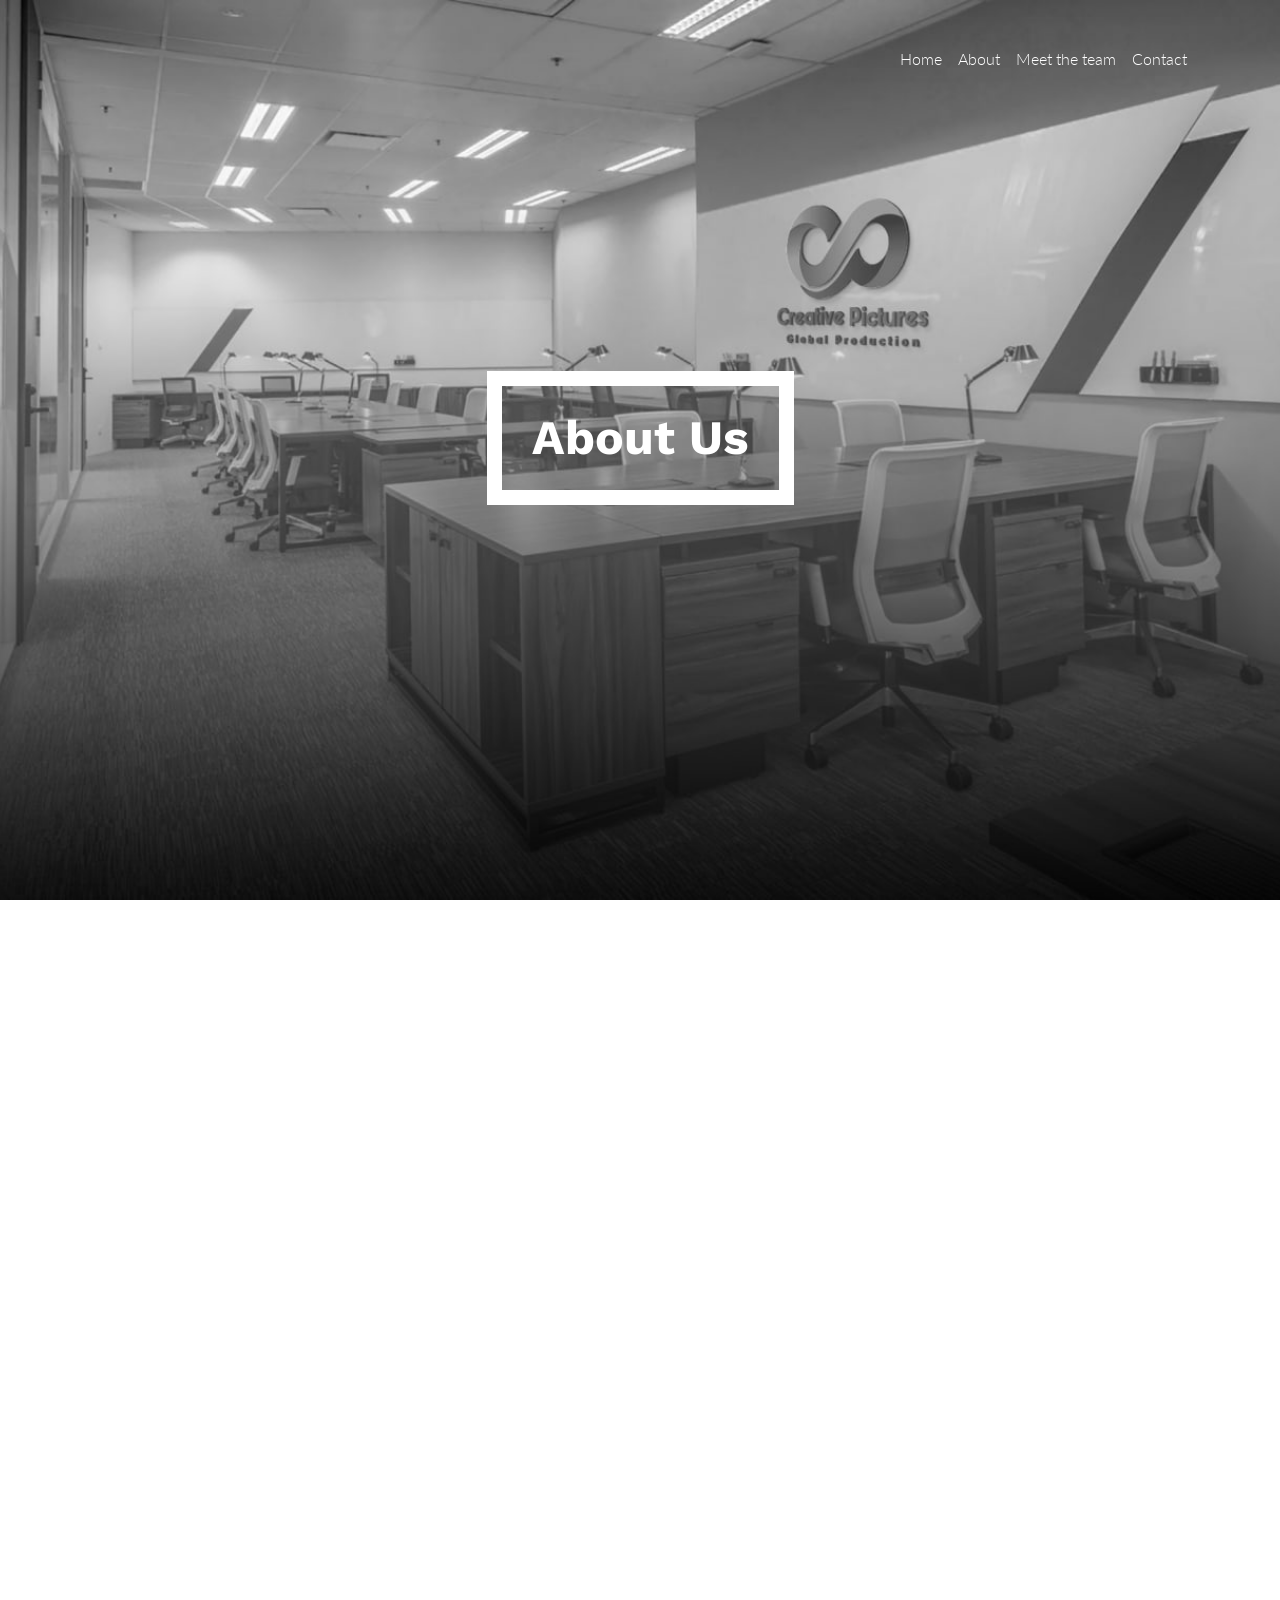
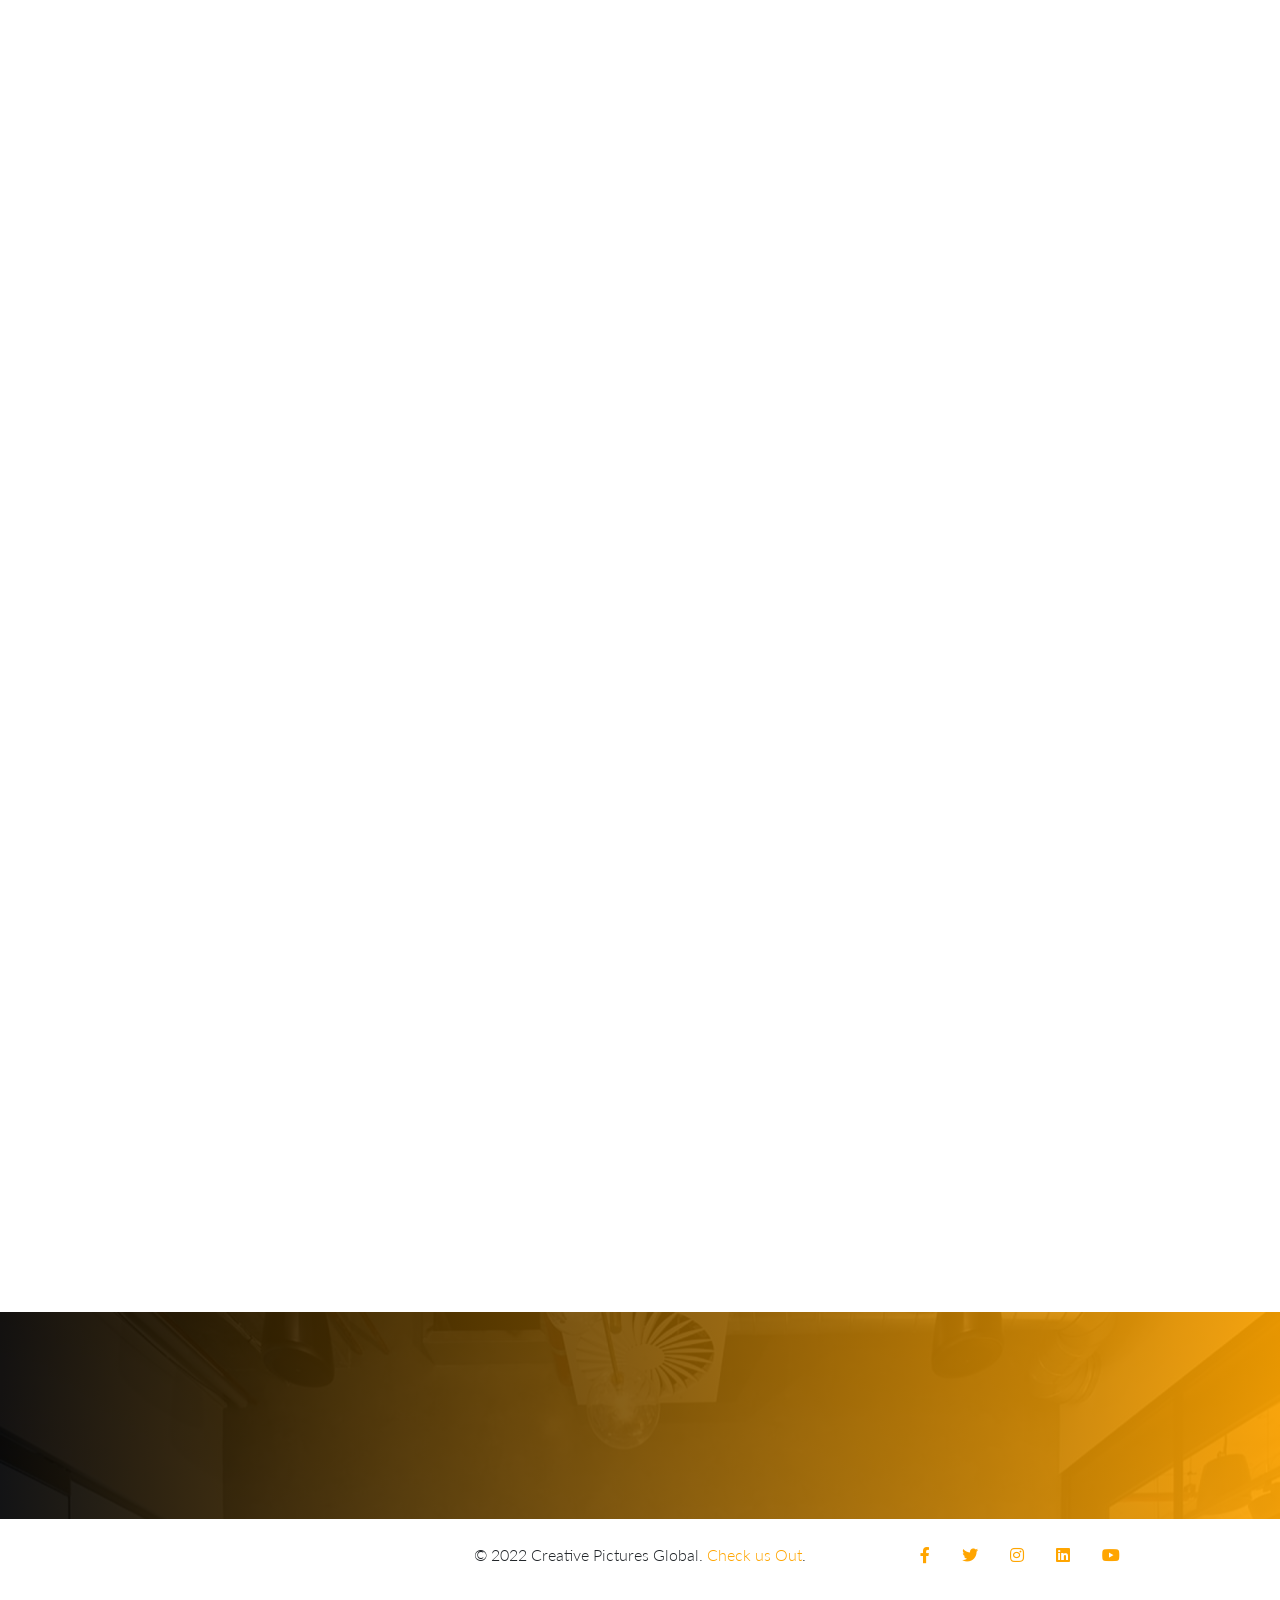
==== Creative pictures Global/about.html @ eb024450 "full website" ====
<!DOCTYPE html>
<html lang="en">

<head>
    <!--
     - Roxy: Bootstrap template by GettTemplates.com
     - https://gettemplates.co/roxy
    -->
    <meta charset="utf-8">
    <meta http-equiv="X-UA-Compatible" content="IE=edge">
    <title>Creative Pictures Global</title>
    <link rel="icon" type="image/x-icon" href="/img/favi.png">
    <meta name="description" content="Roxy">
    <meta name="viewport" content="width=device-width, initial-scale=1, shrink-to-fit=no">

    <!-- External CSS -->
    <link rel="stylesheet" href="vendor/bootstrap/bootstrap.min.css">
    <link rel="stylesheet" href="vendor/select2/select2.min.css">
    <link rel="stylesheet" href="vendor/owlcarousel/owl.carousel.min.css">
    <link rel="stylesheet" href="vendor/lightcase/lightcase.css">
     <link rel="stylesheet" href="https://unpkg.com/aos@next/dist/aos.css" />

    <!-- Fonts -->
    <link href="https://fonts.googleapis.com/css?family=Lato:300,400|Work+Sans:300,400,700" rel="stylesheet">

    <!-- CSS -->
    <link rel="stylesheet" href="css/style.min.css">
    <link rel="stylesheet" href="https://cdn.linearicons.com/free/1.0.0/icon-font.min.css">
    <link rel="stylesheet" href="https://use.fontawesome.com/releases/v5.8.1/css/all.css" integrity="sha384-50oBUHEmvpQ+1lW4y57PTFmhCaXp0ML5d60M1M7uH2+nqUivzIebhndOJK28anvf" crossorigin="anonymous">

    <!-- Modernizr JS for IE8 support of HTML5 elements and media queries -->
    <script src="https://cdnjs.cloudflare.com/ajax/libs/modernizr/2.8.3/modernizr.js"></script>

</head>
<body data-spy="scroll" data-target="#navbar" class="static-layout">

	
<nav id="header-navbar" class="navbar navbar-expand-lg py-4">
    <div class="container">
        <a class="navbar-brand d-flex align-items-center text-white" href="/">
            <img src="/img/logo 2.png" alt="">
        </a>
        <button class="navbar-toggler" type="button" data-toggle="collapse" data-target="#navbar-nav-header" aria-controls="navbar-nav-header" aria-expanded="false" aria-label="Toggle navigation">
            <span class="lnr lnr-menu"></span>
        </button>
        <div class="collapse navbar-collapse" id="navbar-nav-header">
            <ul class="navbar-nav ml-auto">
                <li class="nav-item">
                    <a class="nav-link" href="/">Home</a>
                </li>
                <li class="nav-item">
                    <a class="nav-link" href="about.html">About</a>
                </li>
                <li class="nav-item">
                    <a class="nav-link" href="blog.html">Meet the team</a>
                </li>
                <li class="nav-item">
                    <a class="nav-link" href="contact.html">Contact</a>
                </li>
               
            </ul>
        </div>
    </div>
</nav>


	
</div>	<div class="jumbotron jumbotron-single d-flex align-items-center" style="background-image: url(img/realbg3.jpg)">
  <div class="container text-center">
    <h1 class="display-2 mb-4">About Us</h1>
  </div>
</div>	<section id="who-we-are" class="bg-white">
    <div class="container">
        <div class="section-content">
            <div class="title-wrap" data-aos="fade-up">
                <h2 class="section-title">Best Of<b> Our Works</b></h2>
                <p class="section-sub-title">We create fresh concepts, creative idea and great execution. Completed over 100 projects with Asia, UAE and USA companies. <br> We understand every clinet needs different concepts for the  business dynamic and is flexible for the best results and on-time delivery.  </p>
            </div>
            
            <div class="row text-center">
                <div class="col-md-6 col-sm-4" data-aos="fade-up">
                    <video height="500" width="500" muted loop controls> <source src="/img/clawvideo.mp4"> </video>
                   
                    <h5 class="mb-4">WHite Claw Belgium Commercial AD</h5>
                    
                </div>
                <!-- /.col-md-4 col-sm-6  -->
                <div class="col-md-6 col-sm-4" data-aos="fade-up" data-aos-delay="400">
                    <video height="500" width="500" muted loop controls> <source src="/img/newcgi.mp4"> </video>
                    <h5 class="mb-4">Ethiopian Airlines Concept CGI</h5>
                   
                </div>
                <!-- /.col-md-4 col-sm-6  -->
                <div class="col-md-6 col-sm-4" data-aos="fade-up" data-aos-delay="400">
                    <video height="500" width="500"  muted loop controls> <source src="/img/newwatch.mp4"> </video>
                    <h5 class="mb-4">Sekio Watch Commercial AD</h5>
                   
                </div>
                <!-- /.col-md-4 col-sm-6  -->
                <div class="col-md-6 col-sm-4" data-aos="fade-up" data-aos-delay="400">
                    <video height="500" width="500" muted loop controls> <source src="/img/newmoto.mp4"> </video>
                    <h5 class="mb-4">Suzuki GXR-1000R Commercial AD</h5>
                    
                </div>
                <div class="col-md-6 col-sm-4" data-aos="fade-up" data-aos-delay="400">
                    <video height="500" width="500" muted loop controls> <source src="/img/plane.mp4"> </video>
                   
                    <h5 class="mb-4">Ethiopian Airlines Commercial AD</h5>
                </div>
                <div class="col-md-6 col-sm-4" data-aos="fade-up" data-aos-delay="400">
                    <video height="500" width="500" muted loop controls> <source src="/img/newcar.mp4"> </video>
                   
                    <h5 class="mb-4">Mercedes Benz CLS commercial AD</h5>
                </div>
            </div>
            <!-- /.row -->
        </div>
    </div>
</section>	<section id="skills" class="bg-white">
    <div class="container">
        <div class="section-content pt-0">
            
            <div class="row">
                
            </div>
        </div>
    </div>
</section>	<!-- Features Section-->
<section id="cta" class="bg-fixed overlay" style="background-image: url(img/realbg1.jpg);">
    <div class="container">
        <div class="section-content" data-aos="fade-up">
            <div class="row">
                <div class="col-md-12 text-center">
                    <h2 class="mb-2">"BRINGING YOU CREATIVITY YOU CAN NOT BUY"</h2>
                </div>
            </div>
        </div>
    </div>
</section>
<!-- End of Features Section--></div>
<footer class="mastfoot my-3">
    <div class="inner container">
         <div class="row">
         	<div class="col-lg-4 col-md-12 d-flex align-items-center">
         		
         	</div>
             <div class="col-lg-4 col-md-12 d-flex align-items-center foota">
                <p class="mx-auto text-center mb-0">&copy; 2022 Creative Pictures Global. <a href="/" target="_blank">Check us Out</a>.</p>
            </div>
           
            <div class="col-lg-4 col-md-12">
            	<nav class="nav nav-mastfoot justify-content-center">
	                <a class="nav-link" href="#">
	                	<i class="fab fa-facebook-f"></i>
	                </a>
	                <a class="nav-link" href="#">
	                	<i class="fab fa-twitter"></i>
	                </a>
	                <a class="nav-link" href="#">
	                	<i class="fab fa-instagram"></i>
	                </a>
	                <a class="nav-link" href="#">
	                	<i class="fab fa-linkedin"></i>
	                </a>
	                <a class="nav-link" href="#">
	                	<i class="fab fa-youtube"></i>
	                </a>
	            </nav>
            </div>
            
        </div>
    </div>
</footer>	<!-- External JS -->
	<script type="text/javascript" src="http://ajax.googleapis.com/ajax/libs/jquery/1/jquery.js"></script>
	<script src="vendor/bootstrap/popper.min.js"></script>
	<script src="vendor/bootstrap/bootstrap.min.js"></script>
	<script src="vendor/select2/select2.min.js "></script>
	<script src="vendor/owlcarousel/owl.carousel.min.js"></script>
	<script src="vendor/stellar/jquery.stellar.js" type="text/javascript" charset="utf-8"></script>
	<script src="vendor/isotope/isotope.min.js"></script>
	<script src="vendor/lightcase/lightcase.js"></script>
	<script src="vendor/waypoints/waypoint.min.js"></script>
	 <script src="https://unpkg.com/aos@next/dist/aos.js"></script>
	 
	<!-- Main JS -->
	<script src="js/app.min.js "></script>
	<script src="//localhost:35729/livereload.js"></script>
</body>
</html>
---- Creative pictures Global/vendor/lightcase/lightcase.css ----
/**
 * Lightcase - jQuery Plugin
 * The smart and flexible Lightbox Plugin.
 *
 * @author		Cornel Boppart <cornel@bopp-art.com>
 * @copyright	Author
 *
 * @version		2.5.0 (11/03/2018)
 */
/**
 * Lightcase settings
 *
 * Note: Override default settings for your project without touching this source code by simply
 * defining those variables within a SASS map called '$lightcase-custom'.
 *
 * // Example usage
 * $lightcase-custom: (
 *   'breakpoint': 768px
 * );
 */
@font-face {
  font-family: 'lightcase';
  src: url("../fonts/lightcase.eot?55356177");
  src: url("../fonts/lightcase.eot?55356177#iefix") format("embedded-opentype"), url("../fonts/lightcase.woff?55356177") format("woff"), url("../fonts/lightcase.ttf?55356177") format("truetype"), url("../fonts/lightcase.svg?55356177#lightcase") format("svg");
  font-weight: normal;
  font-style: normal;
}
/* line 12, ../scss/components/fonts/_font-lightcase.scss */
[class*='lightcase-icon-']:before {
  font-family: 'lightcase', sans-serif;
  font-style: normal;
  font-weight: normal;
  speak: none;
  display: inline-block;
  text-decoration: inherit;
  width: 1em;
  text-align: center;
  /* For safety - reset parent styles, that can break glyph codes*/
  font-variant: normal;
  text-transform: none;
  /* fix buttons height, for twitter bootstrap */
  line-height: 1em;
  /* Uncomment for 3D effect */
  /* text-shadow: 1px 1px 1px rgba(127, 127, 127, 0.3); */
}

/* Codes */
/* line 35, ../scss/components/fonts/_font-lightcase.scss */
.lightcase-icon-play:before {
  content: '\e800';
}

/* line 36, ../scss/components/fonts/_font-lightcase.scss */
.lightcase-icon-pause:before {
  content: '\e801';
}

/* line 37, ../scss/components/fonts/_font-lightcase.scss */
.lightcase-icon-close:before {
  content: '\e802';
}

/* line 38, ../scss/components/fonts/_font-lightcase.scss */
.lightcase-icon-prev:before {
  content: '\e803';
}

/* line 39, ../scss/components/fonts/_font-lightcase.scss */
.lightcase-icon-next:before {
  content: '\e804';
}

/* line 40, ../scss/components/fonts/_font-lightcase.scss */
.lightcase-icon-spin:before {
  content: '\e805';
}

/**
 * Mixin providing icon defaults to be used on top of font-lightcase.
 *
 * Example usage:
 * @include icon(#e9e9e9)
 */
/**
 * Mixin providing icon defaults including a hover status to be used
 * on top of font-lightcase.
 *
 * Example usage:
 * @include icon-hover(#e9e9e9, #fff)
 */
/**
 * Provides natural content overflow behavior and scrolling support
 * even so for touch devices.
 *
 * Example usage:
 * @include overflow()
 */
/**
 * Neutralizes/resets dimensions including width, height, position as well as margins,
 * paddings and styles. Used to enforce a neutral and unstyled look and behavoir!
 *
 * Example usage:
 * @include clear(true)
 *
 * @param boolean $important
 */
@-webkit-keyframes lightcase-spin {
  0% {
    -webkit-transform: rotate(0deg);
    -moz-transform: rotate(0deg);
    -o-transform: rotate(0deg);
    transform: rotate(0deg);
  }
  100% {
    -webkit-transform: rotate(359deg);
    -moz-transform: rotate(359deg);
    -o-transform: rotate(359deg);
    transform: rotate(359deg);
  }
}
@-moz-keyframes lightcase-spin {
  0% {
    -webkit-transform: rotate(0deg);
    -moz-transform: rotate(0deg);
    -o-transform: rotate(0deg);
    transform: rotate(0deg);
  }
  100% {
    -webkit-transform: rotate(359deg);
    -moz-transform: rotate(359deg);
    -o-transform: rotate(359deg);
    transform: rotate(359deg);
  }
}
@-o-keyframes lightcase-spin {
  0% {
    -webkit-transform: rotate(0deg);
    -moz-transform: rotate(0deg);
    -o-transform: rotate(0deg);
    transform: rotate(0deg);
  }
  100% {
    -webkit-transform: rotate(359deg);
    -moz-transform: rotate(359deg);
    -o-transform: rotate(359deg);
    transform: rotate(359deg);
  }
}
@-ms-keyframes lightcase-spin {
  0% {
    -webkit-transform: rotate(0deg);
    -moz-transform: rotate(0deg);
    -o-transform: rotate(0deg);
    transform: rotate(0deg);
  }
  100% {
    -webkit-transform: rotate(359deg);
    -moz-transform: rotate(359deg);
    -o-transform: rotate(359deg);
    transform: rotate(359deg);
  }
}
@keyframes lightcase-spin {
  0% {
    -webkit-transform: rotate(0deg);
    -moz-transform: rotate(0deg);
    -o-transform: rotate(0deg);
    transform: rotate(0deg);
  }
  100% {
    -webkit-transform: rotate(359deg);
    -moz-transform: rotate(359deg);
    -o-transform: rotate(359deg);
    transform: rotate(359deg);
  }
}
/* line 1, ../scss/components/modules/_case.scss */
#lightcase-case {
  display: none;
  position: fixed;
  z-index: 2002;
  top: 50%;
  left: 50%;
  font-family: arial, sans-serif;
  font-size: 13px;
  line-height: 1.5;
  text-align: left;
  text-shadow: 0 0 10px rgba(0, 0, 0, 0.5);
}
@media screen and (max-width: 640px) {
  /* line 16, ../scss/components/modules/_case.scss */
  html[data-lc-type=inline] #lightcase-case, html[data-lc-type=ajax] #lightcase-case {
    position: fixed !important;
    top: 0 !important;
    left: 0 !important;
    right: 0 !important;
    bottom: 0 !important;
    margin: 0 !important;
    padding: 55px 0 70px 0;
    width: 100% !important;
    height: 100% !important;
    overflow: auto !important;
  }
}

@media screen and (min-width: 641px) {
  /* line 4, ../scss/components/modules/_content.scss */
  html:not([data-lc-type=error]) #lightcase-content {
    position: relative;
    z-index: 1;
    text-shadow: none;
    background-color: #fff;
    -webkit-box-shadow: 0 0 30px rgba(0, 0, 0, 0.5);
    -moz-box-shadow: 0 0 30px rgba(0, 0, 0, 0.5);
    -o-box-shadow: 0 0 30px rgba(0, 0, 0, 0.5);
    box-shadow: 0 0 30px rgba(0, 0, 0, 0.5);
    -webkit-backface-visibility: hidden;
  }
}
@media screen and (min-width: 641px) {
  /* line 23, ../scss/components/modules/_content.scss */
  html[data-lc-type=image] #lightcase-content, html[data-lc-type=video] #lightcase-content {
    background-color: #333;
  }
}
/* line 31, ../scss/components/modules/_content.scss */
html[data-lc-type=inline] #lightcase-content, html[data-lc-type=ajax] #lightcase-content, html[data-lc-type=error] #lightcase-content {
  -webkit-box-shadow: none;
  -moz-box-shadow: none;
  -o-box-shadow: none;
  box-shadow: none;
}
@media screen and (max-width: 640px) {
  /* line 31, ../scss/components/modules/_content.scss */
  html[data-lc-type=inline] #lightcase-content, html[data-lc-type=ajax] #lightcase-content, html[data-lc-type=error] #lightcase-content {
    position: relative !important;
    top: auto !important;
    left: auto !important;
    width: auto !important;
    height: auto !important;
    margin: 0 !important;
    padding: 0 !important;
    border: none !important;
    background: none !important;
  }
}
/* line 43, ../scss/components/modules/_content.scss */
html[data-lc-type=inline] #lightcase-content .lightcase-contentInner, html[data-lc-type=ajax] #lightcase-content .lightcase-contentInner, html[data-lc-type=error] #lightcase-content .lightcase-contentInner {
  -webkit-box-sizing: border-box;
  -moz-box-sizing: border-box;
  -o-box-sizing: border-box;
  box-sizing: border-box;
}
@media screen and (max-width: 640px) {
  /* line 43, ../scss/components/modules/_content.scss */
  html[data-lc-type=inline] #lightcase-content .lightcase-contentInner, html[data-lc-type=ajax] #lightcase-content .lightcase-contentInner, html[data-lc-type=error] #lightcase-content .lightcase-contentInner {
    padding: 15px;
  }
  /* line 52, ../scss/components/modules/_content.scss */
  html[data-lc-type=inline] #lightcase-content .lightcase-contentInner, html[data-lc-type=inline] #lightcase-content .lightcase-contentInner > *, html[data-lc-type=ajax] #lightcase-content .lightcase-contentInner, html[data-lc-type=ajax] #lightcase-content .lightcase-contentInner > *, html[data-lc-type=error] #lightcase-content .lightcase-contentInner, html[data-lc-type=error] #lightcase-content .lightcase-contentInner > * {
    width: 100% !important;
    max-width: none !important;
  }
  /* line 59, ../scss/components/modules/_content.scss */
  html[data-lc-type=inline] #lightcase-content .lightcase-contentInner > *:not(iframe), html[data-lc-type=ajax] #lightcase-content .lightcase-contentInner > *:not(iframe), html[data-lc-type=error] #lightcase-content .lightcase-contentInner > *:not(iframe) {
    height: auto !important;
    max-height: none !important;
  }
}
@media screen and (max-width: 640px) {
  /* line 70, ../scss/components/modules/_content.scss */
  html.lightcase-isMobileDevice[data-lc-type=iframe] #lightcase-content .lightcase-contentInner iframe {
    overflow: auto;
    -webkit-overflow-scrolling: touch;
  }
}
@media screen and (max-width: 640px) and (min-width: 641px) {
  /* line 74, ../scss/components/modules/_content.scss */
  html[data-lc-type=image] #lightcase-content .lightcase-contentInner, html[data-lc-type=video] #lightcase-content .lightcase-contentInner {
    line-height: 0.75;
  }
}

/* line 82, ../scss/components/modules/_content.scss */
html[data-lc-type=image] #lightcase-content .lightcase-contentInner {
  position: relative;
  overflow: hidden !important;
}
@media screen and (max-width: 640px) {
  /* line 91, ../scss/components/modules/_content.scss */
  html[data-lc-type=inline] #lightcase-content .lightcase-contentInner .lightcase-inlineWrap, html[data-lc-type=ajax] #lightcase-content .lightcase-contentInner .lightcase-inlineWrap, html[data-lc-type=error] #lightcase-content .lightcase-contentInner .lightcase-inlineWrap {
    position: relative !important;
    top: auto !important;
    left: auto !important;
    width: auto !important;
    height: auto !important;
    margin: 0 !important;
    padding: 0 !important;
    border: none !important;
    background: none !important;
  }
}
@media screen and (min-width: 641px) {
  /* line 100, ../scss/components/modules/_content.scss */
  html:not([data-lc-type=error]) #lightcase-content .lightcase-contentInner .lightcase-inlineWrap {
    padding: 30px;
    overflow: auto;
    -webkit-box-sizing: border-box;
    -moz-box-sizing: border-box;
    -o-box-sizing: border-box;
    box-sizing: border-box;
  }
}
@media screen and (max-width: 640px) {
  /* line 117, ../scss/components/modules/_content.scss */
  #lightcase-content h1, #lightcase-content h2, #lightcase-content h3, #lightcase-content h4, #lightcase-content h5, #lightcase-content h6, #lightcase-content p {
    color: #aaa;
  }
}
@media screen and (min-width: 641px) {
  /* line 117, ../scss/components/modules/_content.scss */
  #lightcase-content h1, #lightcase-content h2, #lightcase-content h3, #lightcase-content h4, #lightcase-content h5, #lightcase-content h6, #lightcase-content p {
    color: #333;
  }
}

/* line 3, ../scss/components/modules/_error.scss */
#lightcase-case p.lightcase-error {
  margin: 0;
  font-size: 17px;
  text-align: center;
  white-space: nowrap;
  overflow: hidden;
  text-overflow: ellipsis;
  color: #aaa;
}
@media screen and (max-width: 640px) {
  /* line 3, ../scss/components/modules/_error.scss */
  #lightcase-case p.lightcase-error {
    padding: 30px 0;
  }
}
@media screen and (min-width: 641px) {
  /* line 3, ../scss/components/modules/_error.scss */
  #lightcase-case p.lightcase-error {
    padding: 0;
  }
}

/* line 4, ../scss/components/modules/_global.scss */
.lightcase-open body {
  overflow: hidden;
}
/* line 8, ../scss/components/modules/_global.scss */
.lightcase-isMobileDevice .lightcase-open body {
  max-width: 100%;
  max-height: 100%;
}

/* line 1, ../scss/components/modules/_info.scss */
#lightcase-info {
  position: absolute;
  padding-top: 15px;
}
/* line 9, ../scss/components/modules/_info.scss */
#lightcase-info #lightcase-title,
#lightcase-info #lightcase-caption {
  margin: 0;
  padding: 0;
  line-height: 1.5;
  font-weight: normal;
  text-overflow: ellipsis;
}
/* line 19, ../scss/components/modules/_info.scss */
#lightcase-info #lightcase-title {
  font-size: 17px;
  color: #aaa;
}
@media screen and (max-width: 640px) {
  /* line 19, ../scss/components/modules/_info.scss */
  #lightcase-info #lightcase-title {
    position: fixed;
    top: 10px;
    left: 0;
    max-width: 87.5%;
    padding: 5px 15px;
    background: #333;
  }
}
/* line 33, ../scss/components/modules/_info.scss */
#lightcase-info #lightcase-caption {
  clear: both;
  font-size: 13px;
  color: #aaa;
}
/* line 39, ../scss/components/modules/_info.scss */
#lightcase-info #lightcase-sequenceInfo {
  font-size: 11px;
  color: #aaa;
}
@media screen and (max-width: 640px) {
  /* line 45, ../scss/components/modules/_info.scss */
  .lightcase-fullScreenMode #lightcase-info {
    padding-left: 15px;
    padding-right: 15px;
  }
  /* line 51, ../scss/components/modules/_info.scss */
  html:not([data-lc-type=image]):not([data-lc-type=video]):not([data-lc-type=flash]):not([data-lc-type=error]) #lightcase-info {
    position: static;
  }
}

/* line 1, ../scss/components/modules/_loading.scss */
#lightcase-loading {
  position: fixed;
  z-index: 9999;
  width: 1.123em;
  height: auto;
  font-size: 38px;
  line-height: 1;
  text-align: center;
  text-shadow: none;
  position: fixed;
  z-index: 2001;
  top: 50%;
  left: 50%;
  margin-top: -0.5em;
  margin-left: -0.5em;
  opacity: 1;
  font-size: 32px;
  text-shadow: 0 0 15px #fff;
  -moz-transform-origin: 50% 53%;
  -webkit-animation: lightcase-spin 0.5s infinite linear;
  -moz-animation: lightcase-spin 0.5s infinite linear;
  -o-animation: lightcase-spin 0.5s infinite linear;
  animation: lightcase-spin 0.5s infinite linear;
}
/* line 20, ../scss/components/mixins/_presets.scss */
#lightcase-loading, #lightcase-loading:focus {
  text-decoration: none;
  color: #fff;
  -webkit-tap-highlight-color: transparent;
  -webkit-transition: color, opacity, ease-in-out 0.25s;
  -moz-transition: color, opacity, ease-in-out 0.25s;
  -o-transition: color, opacity, ease-in-out 0.25s;
  transition: color, opacity, ease-in-out 0.25s;
}
/* line 32, ../scss/components/mixins/_presets.scss */
#lightcase-loading > span {
  display: inline-block;
  text-indent: -9999px;
}

/* line 2, ../scss/components/modules/_navigation.scss */
a[class*='lightcase-icon-'] {
  position: fixed;
  z-index: 9999;
  width: 1.123em;
  height: auto;
  font-size: 38px;
  line-height: 1;
  text-align: center;
  text-shadow: none;
  outline: none;
  cursor: pointer;
}
/* line 20, ../scss/components/mixins/_presets.scss */
a[class*='lightcase-icon-'], a[class*='lightcase-icon-']:focus {
  text-decoration: none;
  color: rgba(255, 255, 255, 0.6);
  -webkit-tap-highlight-color: transparent;
  -webkit-transition: color, opacity, ease-in-out 0.25s;
  -moz-transition: color, opacity, ease-in-out 0.25s;
  -o-transition: color, opacity, ease-in-out 0.25s;
  transition: color, opacity, ease-in-out 0.25s;
}
/* line 32, ../scss/components/mixins/_presets.scss */
a[class*='lightcase-icon-'] > span {
  display: inline-block;
  text-indent: -9999px;
}
/* line 49, ../scss/components/mixins/_presets.scss */
a[class*='lightcase-icon-']:hover {
  color: white;
  text-shadow: 0 0 15px white;
}
/* line 10, ../scss/components/modules/_navigation.scss */
.lightcase-isMobileDevice a[class*='lightcase-icon-']:hover {
  color: #aaa;
  text-shadow: none;
}
/* line 17, ../scss/components/modules/_navigation.scss */
a[class*='lightcase-icon-'].lightcase-icon-close {
  position: fixed;
  top: 15px;
  right: 15px;
  bottom: auto;
  margin: 0;
  opacity: 0;
  outline: none;
}
/* line 28, ../scss/components/modules/_navigation.scss */
a[class*='lightcase-icon-'].lightcase-icon-prev {
  left: 15px;
}
/* line 33, ../scss/components/modules/_navigation.scss */
a[class*='lightcase-icon-'].lightcase-icon-next {
  right: 15px;
}
/* line 38, ../scss/components/modules/_navigation.scss */
a[class*='lightcase-icon-'].lightcase-icon-pause, a[class*='lightcase-icon-'].lightcase-icon-play {
  left: 50%;
  margin-left: -0.5em;
}
@media screen and (min-width: 641px) {
  /* line 38, ../scss/components/modules/_navigation.scss */
  a[class*='lightcase-icon-'].lightcase-icon-pause, a[class*='lightcase-icon-'].lightcase-icon-play {
    opacity: 0;
  }
}
@media screen and (max-width: 640px) {
  /* line 2, ../scss/components/modules/_navigation.scss */
  a[class*='lightcase-icon-'] {
    bottom: 15px;
    font-size: 24px;
  }
}
@media screen and (min-width: 641px) {
  /* line 2, ../scss/components/modules/_navigation.scss */
  a[class*='lightcase-icon-'] {
    bottom: 50%;
    margin-bottom: -0.5em;
  }
  /* line 57, ../scss/components/modules/_navigation.scss */
  a[class*='lightcase-icon-']:hover, #lightcase-case:hover ~ a[class*='lightcase-icon-'] {
    opacity: 1;
  }
}

/* line 1, ../scss/components/modules/_overlay.scss */
#lightcase-overlay {
  display: none;
  width: 100%;
  min-height: 100%;
  position: fixed;
  z-index: 2000;
  top: -9999px;
  bottom: -9999px;
  left: 0;
  background: #333;
}
@media screen and (max-width: 640px) {
  /* line 1, ../scss/components/modules/_overlay.scss */
  #lightcase-overlay {
    opacity: 1 !important;
  }
}
---- Creative pictures Global/css/style.min.css ----
/*
 * Roxy: Bootstrap template by GettTemplates.com
 * https://gettemplates.co/roxy
 */
html, body {
  width: 100%;
  overflow-x: hidden;
}

body {
  font-family: 'Lato', sans-serif;
  font-weight: 300; }

h1,
h2,
h3,
h4,
h5,
h6,
.h1,
.h2,
.h3,
.h4,
.h5,
.h6 {
  font-family: 'Work Sans', sans-serif;
  margin-top: 0;
 }
 .abouth2 h2{
  margin-top: 20px;
  font-weight: bold;
 }

 .foot p {
  color: white;
 }
 /* img{
max-width: 30;
max-height: 30;
position: sticky;


 } */

 #header-navbar > .container > .navbar-brand > img {
  height: 60px;
  /* width: 40px; */
  object-fit: contain;
 }

 .mastfoot{
  background-color: white;
  width: 100%;
  height: 100%;
 }

 .feature h2{
  color: white;
 }
 .feature h3{
  color: white;
 }

 .feature p{
  color: white;
 }

a {
  color: orange;
  transition: all .3s ease-in-out; }

a:focus,
button:focus {
  outline: none; }

.btn:hover,
a:hover {
  text-decoration: none;
  color: black; }

img {
  max-width: 100%; }

.bg-fixed {
  background-size: cover; }

.bg-grey {
  background-color: #f7f8f9; }

.fs-40 {
  font-size: 40px; }

section {
  position: relative; }

.section-content {
  padding-top: 80px;
  padding-bottom: 80px; }

.title-wrap,
.section-title {
  text-align: center; }

.shadow {
  box-shadow: 0 10px 30px 0 rgba(67, 80, 98, 0.24), 0 2px 4px 0 rgba(67, 80, 98, 0.1) !important; }

#header-navbar {
  position: absolute;
  top: 0;
  right: 0;
  left: 0;
  z-index: 11;
  transition: all 0.3s cubic-bezier(0.785, 0.135, 0.15, 0.86); }

.navbar-brand {
  font-size: 40px;
  color: #000; }

.navbar-nav .nav-link {
  color: #fff;
  transition: .3s ease; }

.navbar-nav:hover li a {
  opacity: 0.5; }
  .navbar-nav:hover li a:hover {
    opacity: 1; }

.navbar-toggler {
  font-size: 2rem;
  color: #fff; }

.jumbotron {
  color: #fff;
  padding-top: 80px;
  padding-bottom: 80px;
  background-repeat: no-repeat;
  background-size: cover;
  background-position: 50% 50%;
  position: relative;
  border-radius: 0;
  margin-bottom: 0;
  overflow: hidden;
  min-height: 100vh; }
  @media (max-width: 767px) and (orientation: landscape) {
    .jumbotron {
      min-height: 500px; } }
  .jumbotron .container {
    position: relative;
    z-index: 1; }





  .jumbotron:before {
    position: absolute;
    display: block;
    content: "";
    /* opacity: 0.4; */
    top: 0;
    bottom: 0;
    left: 0;
    right: 0;
    /* fallback for old browsers */
    /* background: -webkit-linear-gradient(to right, orange, black); */
    /* Chrome 10-25, Safari 5.1-6 */
    /* background-image: url("/img/backgrnd.jpg"); */
    background-size: cover;
    background-repeat: no-repeat;




    /* W3C, IE 10+/ Edge, Firefox 16+, Chrome 26+, Opera 12+, Safari 7+ */ }

    .featurettes{
      background-color: white;
      width: 100%;
      height: 100%;
    }


    .bgvideo{
      width: 100vw;
      height: 100vh;
      object-fit: cover;
      position: fixed;
      left: 0;
      right: 0;
      top: 0;
      bottom: 0;
      /* z-index: -1; */
    }
    /* .vid1{
     width: 50%;
     height: 50%;
     object-fit:contain;
     position: relative; 
     left: 0;
     right: 0;
     top: 0;
     bottom: 0;
    }
    .vid2{
      width: 50%;
      height: 50%;
      object-fit: contain;
      position: relative; 
      left: 0;
      right: 0;
      top: 0;
      bottom: 0;
     }
     .vid3{
      width: 50%;
      height: 50%;
      object-fit: contain;
      position: relative; 
      left: 0;
      right: 0;
      top: 0;
      bottom: 0;
     }
     .vid4{
      width: 50%;
      height: 50%;
      object-fit: contain;
      position: relative; 
      left: 0;
      right: 0;
      top: 0;
      bottom: 0;
     }
     .vid5{
      width: 50%;
      height: 50%;
      object-fit: contain;
      position: relative; 
      left: 0;
      right: 0;
      top: 0;
      bottom: 0;
     }
     .vid6{
      width: 50%;
      height: 50%;
      object-fit: contain;
      position: relative; 
      left: 0;
      right: 0;
      top: 0;
      bottom: 0;
     } */

  .jumbotron h1 {
    line-height: .9;
    font-weight: bold;
    display: inline-block;
    border: 15px solid #fff;
    padding: 30px;
    font-size: 9rem;
    opacity: 0;
    animation: 1s fadeInFromTop cubic-bezier(0.785, 0.135, 0.15, 0.86) 1s forwards;
    animation-delay: .8s; }



.jumbotron-single h1 {
  font-size: 3rem !important; }

.overlay {
  color: #fff; }
  .overlay:before {
    position: absolute;
    display: block;
    content: "";
    opacity: 0.9;
    top: 0;
    bottom: 0;
    left: 0;
    right: 0;
    /* background: #ff00cc; */
    /* fallback for old browsers */
    background: -webkit-linear-gradient(to right, black, orange);
    /* Chrome 10-25, Safari 5.1-6 */
    background: linear-gradient(to right, black, orange);
    /* W3C, IE 10+/ Edge, Firefox 16+, Chrome 26+, Opera 12+, Safari 7+ */ }
  .overlay.bg-white {
    color: #000; }
    .overlay.bg-white:before {
      background: white;
      opacity: .5; }




.jumbotron::after{
  position: absolute;
  left: 0;
  top: 0;
  content: "";
  height: 100%;
  width: 100%;

  z-index: -1; 
  background: linear-gradient(to left, orange, black);
  opacity: .9;
}




.text-white {
  color: #fff; }

/*==============================
=            BUTTON            =
==============================*/
.btn {
  font-size: 14px;
  font-weight: 600;
  border-radius: 30px;
  padding: 9px 25px;
  text-transform: capitalize;
  transition: all 0.3s ease 0s; }

.btn-primary {
  display: inline-block;
  background-color: orange;
  border-color: orange;
  color: #fff; }
  .btn-primary:hover {
    background-color: black;
    border-color: black;
    color: #fff; }

.btn-outline-primary {
  color: #fff;
  background-color: transparent;
  background-image: none;
  border-color: orange; }
  .btn-outline-primary:hover {
    background-color: black;
    border-color: black;
    color: #fff; }

.btn-shadow {
  box-shadow: -5px 8px 20px 0px rgba(229, 16, 2, 0.15); }

.btn-icon {
  color: #000; }

.btn-link {
  color: orange; }

/*=====  End of BUTTON  ======*/
/*==========================================
=            FORM RECTANGLE ETC            =
==========================================*/

@keyframes fade-in-right {
  from {
    opacity: 0;
    transform: translateX(-100vw) rotate(-15deg); }
  to {
    opacity: 1;
    transform: translateX(0) rotate(-15deg); } }

@keyframes grow1 {
  from {
    opacity: 0;
    transform: scale(2) rotate(-10deg); }
  to {
    opacity: 1;
    transform: scale(1) rotate(-10deg); } }

@keyframes grow2 {
  from {
    opacity: 0;
    transform: scale(2) rotate(50deg); }
  to {
    opacity: 1;
    transform: scale(1) rotate(50deg); } }

@keyframes fadeInFromTop {
  from {
    opacity: 0;
    transform: translateY(-20px); }
  to {
    opacity: 1;
    transform: translateY(0); } }


@keyframes floating {
  0% {
    transform: translate(0%, 0%) rotate(25deg); }
  25% {
    transform: translate(5%, 15%) rotate(25deg); }
  50% {
    transform: translate(10%, 5%) rotate(25deg); }
  75% {
    transform: translate(0%, 15%) rotate(25deg); }
  100% {
    transform: translate(0%, 0%) rotate(25deg); } }

@keyframes floating-slow {
  0% {
    transform: translate(0%, 0%) rotate(25deg); }
  25% {
    transform: translate(1%, 3%) rotate(25deg); }
  50% {
    transform: translate(2%, 1%) rotate(25deg); }
  75% {
    transform: translate(0%, 3%) rotate(25deg); }
  100% {
    transform: translate(0%, 0%) rotate(25deg); } }



/*=====  End of FORM RECTANGLE ETC  ======*/
/*================================
=            FEATURES            =
================================*/
.feature{
  background-image:url("../img/realbg2.jpg");
  background-repeat: no-repeat;
  background-size: cover;
}
.feature-item {
  background-color: black;
  color: white;
  transition: all .2s ease-in-out 0s !important; }
  .feature-item:hover {
    transform: translateY(-13px); }

.progress-bar {
  background-color: black; }

/*=====  End of FEATURES  ======*/
/*=============================
=            TESTI            =
=============================*/
.testi-img img {
  height: 60px;
  width: 60px !important;
  border-radius: 50%;
  display: inline-block !important; }

.testi-details {
  text-align: left; }

.testi-text {
  font-weight: 300;
  padding-top: 50px;
  padding-bottom: 50px; }

.testi-icon {
  color: orange; }

.testi-content {
  margin-top: 80px;
  padding-bottom: 80px; }


   .testi-item {
  margin-left: 15px;
  margin-right: 15px; }

.owl-dot {
  position: relative;
  display: inline-block;
  margin: 0 5px;
  width: 12px;
  height: 12px;
  cursor: pointer; }
  .owl-dot span {
    top: 0;
    left: 0;
    width: 100%;
    height: 100%;
    outline: none;
    border-radius: 50%;
    background-color: rgba(255, 0, 204, 0.3);
    text-indent: -999em;
    cursor: pointer;
    position: absolute;
    box-shadow: 0 0 0 2px rgba(255, 255, 255, 0);
    -webkit-transition: box-shadow 0.3s ease, background-color 0.3s ease;
    transition: box-shadow 0.3s ease, background-color 0.3s ease; }
  .owl-dot.active > span {
    background-color: transparent;
    box-shadow: 0 0 0 2px orange; }

.owl-dots {
  position: absolute;
  bottom: 0;
  display: block;
  text-align: center;
  left: 0;
  right: 0;
  clear: both;
  padding: 0;
  list-style: none;
  cursor: default;
  -webkit-touch-callout: none;
  -webkit-user-select: none;
  -khtml-user-select: none;
  -moz-user-select: none;
  -ms-user-select: none;
  user-select: none; }

.heading-section {
  position: relative; }

  .featurevid{
    height: 500px;
    width: 1080px;
  }

  .featurevid1{
    height: 500px;
    width: 300px;
  }
/*=====  End of TESTI  ======*/
/*=================================
=            PORTFOLIO            =
=================================*/
.filter-button-group {
  margin-bottom: 15px; }
  .filter-button-group a {
    margin: 5px;
    cursor: pointer; }

.grid-link a {
  margin: 5px;
  font-size: 20px;
  color: #000; }

.grid-portfolio {
  overflow: hidden; }

.gutter-sizer {
  width: 2%; }

.grid-sizer,
.grid-item {
  width: 32%; }

.grid-item {
  margin-bottom: 20px;
  border-radius: 5px;
  overflow: hidden; }
  .grid-item:hover .grid-info {
    top: 50%;
    opacity: 1; }

.grid-item-wrapper:before {
  content: '';
  display: block;
  background: rgba(255, 255, 255, 0.7);
  position: absolute;
  top: 0;
  right: 0;
  bottom: 0;
  left: 0;
  transition: all .3s ease;
  opacity: 0; }

.grid-item-wrapper:hover:before {
  opacity: 1; }

.grid-info {
  position: absolute;
  top: 0;
  left: 50%;
  transform: translate(-50%, -50%);
  opacity: 0;
  transition: all .3s ease; }

.lightcase-icon-close:before {
  content: '\e870';
  font-family: "Linearicons-Free"; }

.grid-title {
  text-align: center; }

/*=====  End of PORTFOLIO  ======*/
/*===============================
=            SideNav            =
===============================*/
.sidenav {
  height: 100%;
  width: 0;
  position: fixed;
  z-index: 1002;
  top: 0;
  left: 0;
  background-color: #000;
  overflow-x: hidden;
  transition: 0.5s;
  padding-top: 60px;
  color: #fff; }

.sidenav-content {
  padding: 8px 32px;
  transform: translateY(20px);
  opacity: 0;
  transition: transform 0.5s cubic-bezier(0.785, 0.135, 0.15, 0.86), opacity 0.5s cubic-bezier(0.785, 0.135, 0.15, 0.86); }

.in .sidenav-content {
  transform: translateY(0);
  opacity: 1;
  transition: transform 0.5s cubic-bezier(0.785, 0.135, 0.15, 0.86) 0.5s, opacity 0.5s 0.5s; }

.sidenav a {
  text-decoration: none;
  font-size: 25px;
  color: #818181;
  display: block;
  transition: 0.3s; }

.sidenav a:hover {
  color: #f1f1f1; }

.sidenav #side-nav-close,
.sidenav #side-search-close {
  position: absolute;
  top: 0;
  right: 25px;
  font-size: 36px;
  margin-left: 50px; }

@media screen and (max-height: 450px) {
  .sidenav {
    padding-top: 15px; }
  .sidenav a {
    font-size: 18px; } }

#side-search .form-control {
  background-color: transparent; }

#side-search .input-group-text {
  background: transparent;
  color: #fff; }

/*==============================
=            SKILLS            =
==============================*/
.skill-item {
  width: 100%;
  position: relative;
  padding: 10px 0; }
  .skill-item p {
    font-size: 16px;
    text-transform: uppercase;
    display: inline-block;
    font-weight: 500; }
  .skill-item .text-muted {
    color: #939393; }

.progress-bar, .progress {
  transition: all 4s; }

/*=====  End of SKILLS  ======*/
/*============================
=            BLOG            =
============================*/
.blog-item {
  transition: all 0.3s ease-in-out;
  background-color: #f7f8f9;
  border-radius: 3px;
  overflow: hidden; }
  .blog-item:hover {
    box-shadow: 0 5px 15px -5px #333;
    transform: translateY(-6px);
    -webkit-transform: translateY(-6px);
    -moz-transform: translateY(-6px);
    transform: translateY(-6px);
    box-shadow: 0 7px 10px rgba(0, 0, 0, 0.15);
    -moz-box-shadow: 0 7px 10px rgba(0, 0, 0, 0.15);
    -webkit-box-shadow: 0 7px 10px rgba(0, 0, 0, 0.15); }

.bg-grey .blog-item {
  background-color: #fff; }

.blog-item-wrapper {
  margin-bottom: 30px; }

.blog-img img {
  width: 100%;
  height: 250px;
  object-fit: cover; }

.blog-title h4 {
  color: #000; }

.blog-text {
  padding: 15px; }

.blog-tag {
  color: #000;
  letter-spacing: 1.1px;
  text-transform: uppercase; }

.blog-meta {
  color: #939393; }
  .blog-meta p {
    display: inline-block;
    font-size: 14px; }
  .blog-meta a {
    color: #939393; }

.blog-author {
  display: inline-block;
  color: #939393; }
  .blog-author p {
    font-size: 14px;
    margin-bottom: 0; }

.blog-share-wrapper {
  float: right;
  display: inline-block;
  margin: 0 -5px; }
  .blog-share-wrapper .blog-share {
    padding: 0 5px;
    cursor: pointer; }

.blog-content img.float-left {
  margin: 15px 15px 15px 0; }

.blog-content .img.float-right {
  margin: 15px 0 15px 15px; }

/*=====  End of BLOG  ======*/
/*====================================
=            FORM CONTROL            =
====================================*/
.form-control:focus {
  border-color: orange;
  box-shadow: 0 0 0 0.2rem rgba(253, 101, 90, 0.25); }

.form-control::-webkit-input-placeholder {
  opacity: .5; }

.form-control::-moz-placeholder {
  opacity: .5; }

.form-control:-ms-input-placeholder {
  opacity: .5; }

.form-control::-ms-input-placeholder {
  opacity: .5; }

.form-control::placeholder {
  opacity: .5; }

/*=====  End of FORM CONTROL  ======*/
/*==============================
=            CLIENT            =
==============================*/
.client-slider .owl-nav {
  display: none; }

.client-slider .client-item {
  align-items: center;
  padding: 0 40px; }

/*=====  End of CLIENT  ======*/
/*==================================
=            RESPONSIVE            =
==================================*/
@media (max-width: 992px) {
  .not-on-top #header-navbar {
    position: fixed;
    top: 0;
    height: auto;
    width: 100%;
    background: orange;
    /* fallback for old browsers */
    background: -webkit-linear-gradient(to right, black, orange);
    /* Chrome 10-25, Safari 5.1-6 */
    background: linear-gradient(to right, black, orange);
    /* W3C, IE 10+/ Edge, Firefox 16+, Chrome 26+, Opera 12+, Safari 7+ */
    z-index: 11; }
  #header-navbar {
    padding-top: 15px !important;
    padding-bottom: 15px !important; }
  .navbar-transparent .navbar-collapse {
    background: orange;
    /* fallback for old browsers */
    background: -webkit-linear-gradient(to right, black, orange);
    /* Chrome 10-25, Safari 5.1-6 */
    background: linear-gradient(to right, black, orange);
    /* W3C, IE 10+/ Edge, Firefox 16+, Chrome 26+, Opera 12+, Safari 7+ */
    padding: 10px; } }

@media (max-width: 767px) {
  .jumbotron h1 {
    font-size: 6rem; }
  .grid-item {
    width: 100%; }
  .progress {
    height: 30px;
    font-size: 16px; } }



    @media (max-width: 800px){
      .featurevid{
        height: 100%;
        width: 100%;
      }
    }

/*=====  End of RESPONSIVE  ======*/
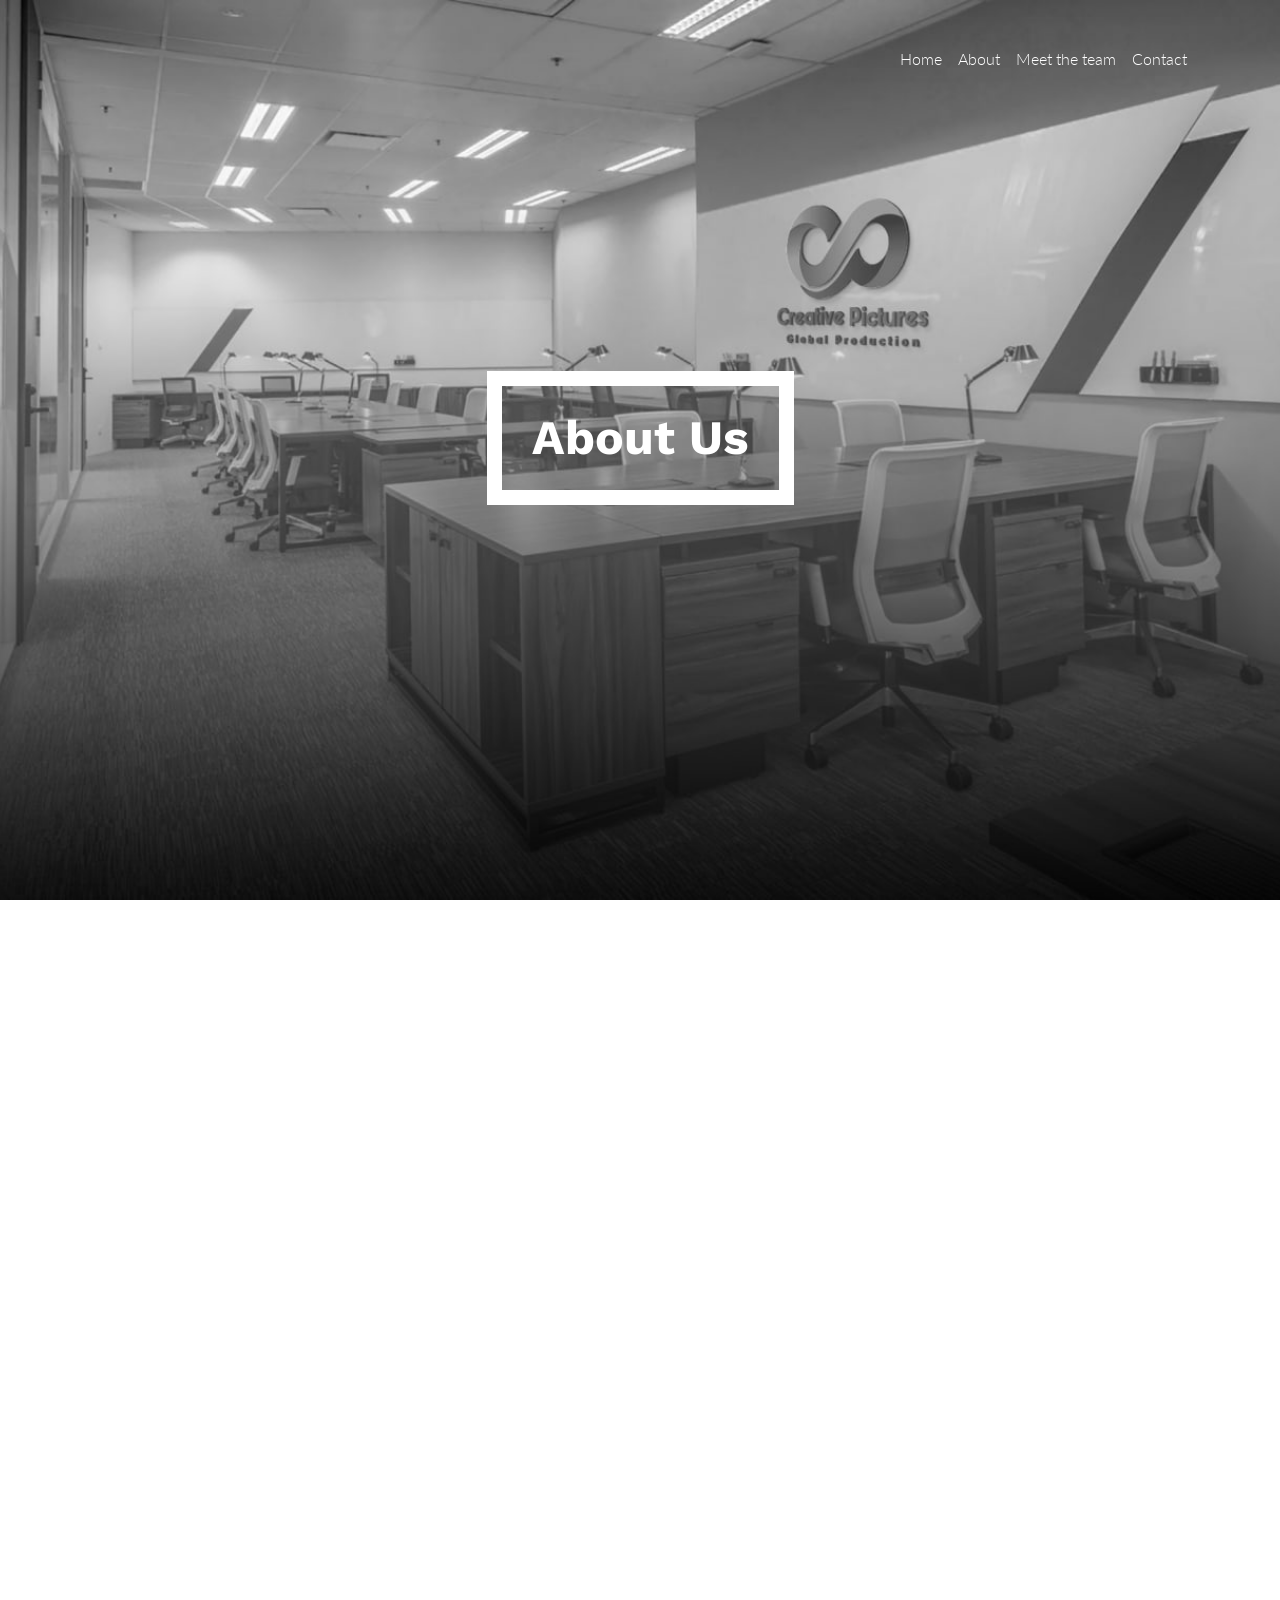
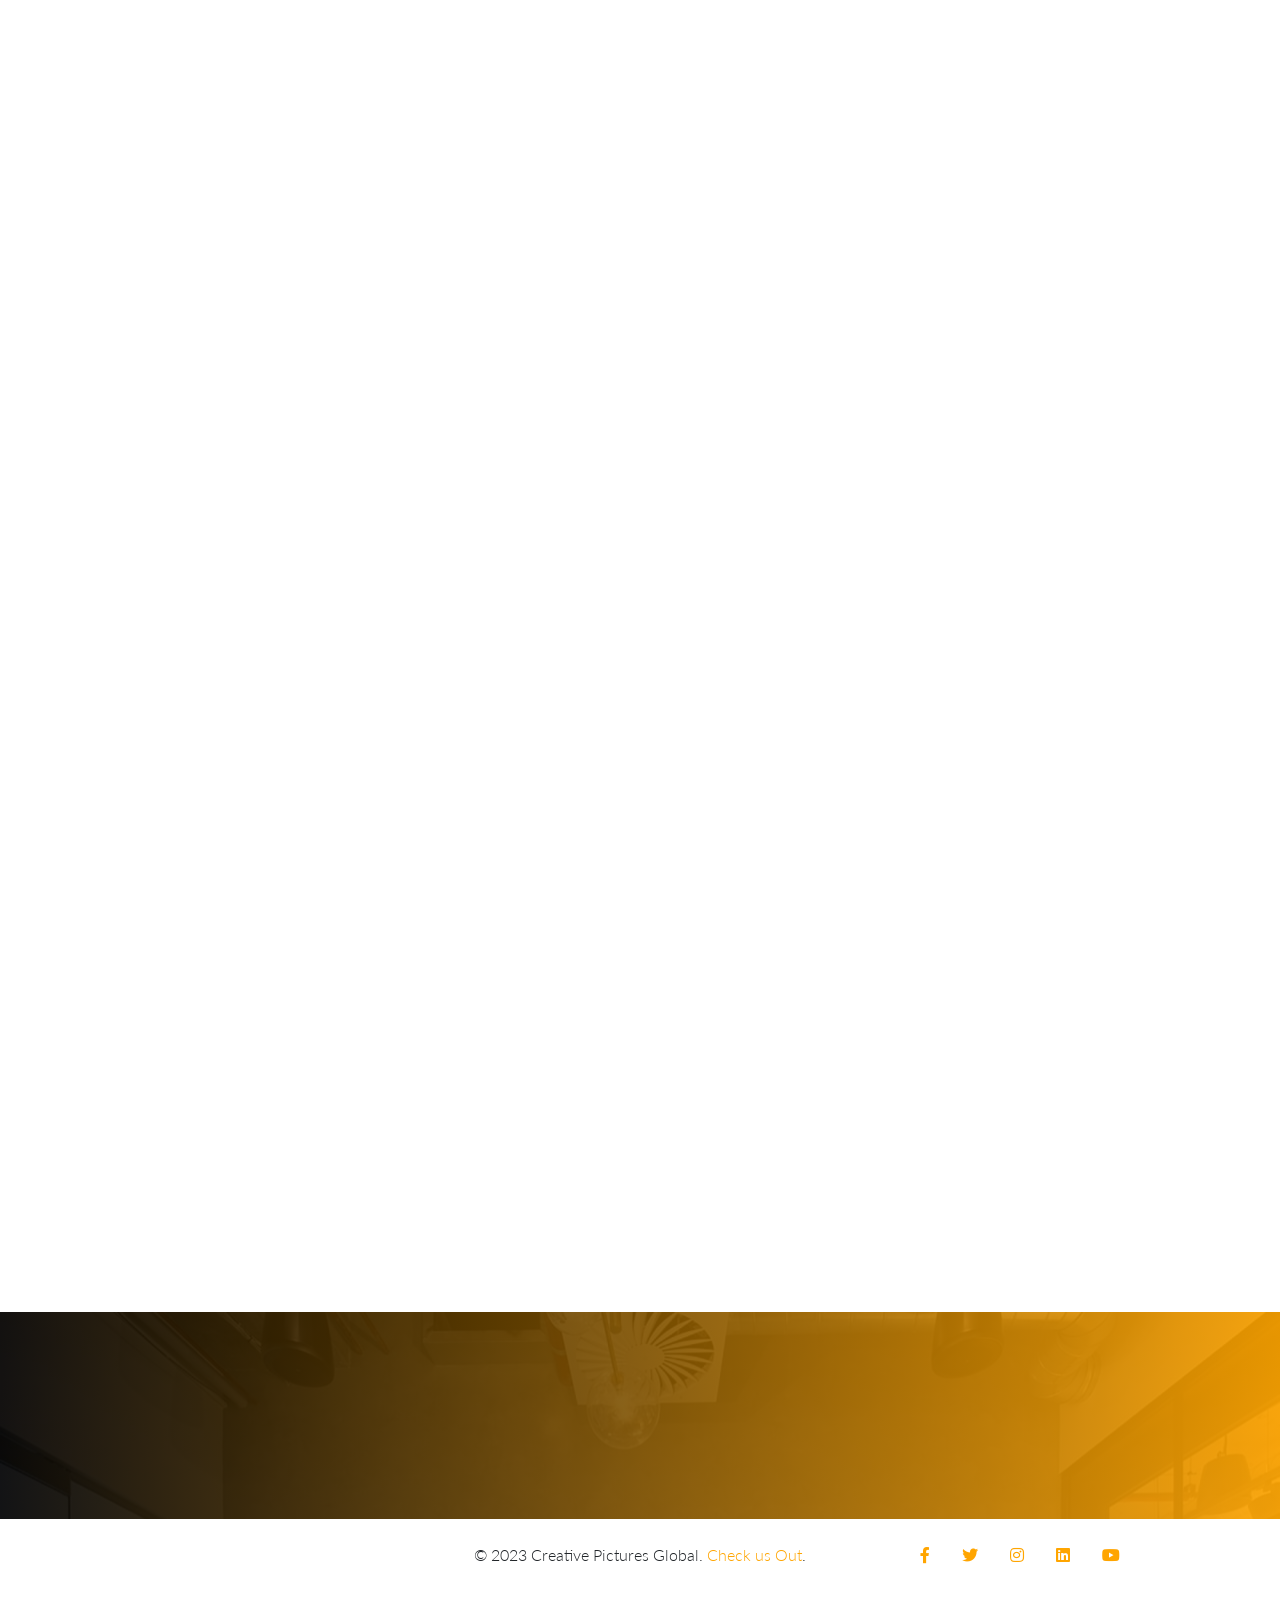
==== commit 39d39e97: "fixed issues with images and icons" ====
--- a/Creative pictures Global/about.html
+++ b/Creative pictures Global/about.html
@@ -79,36 +79,36 @@
             
             <div class="row text-center">
                 <div class="col-md-6 col-sm-4" data-aos="fade-up">
-                    <video height="500" width="500" muted loop controls> <source src="/img/clawvideo.mp4"> </video>
+                    <video height="500" width="500" muted loop controls> <source src="/Creative pictures Global/img/clawvideo.mp4"> </video>
                    
                     <h5 class="mb-4">WHite Claw Belgium Commercial AD</h5>
                     
                 </div>
                 <!-- /.col-md-4 col-sm-6  -->
                 <div class="col-md-6 col-sm-4" data-aos="fade-up" data-aos-delay="400">
-                    <video height="500" width="500" muted loop controls> <source src="/img/newcgi.mp4"> </video>
+                    <video height="500" width="500" muted loop controls> <source src="/Creative pictures Global/img/newcgi.mp4"> </video>
                     <h5 class="mb-4">Ethiopian Airlines Concept CGI</h5>
                    
                 </div>
                 <!-- /.col-md-4 col-sm-6  -->
                 <div class="col-md-6 col-sm-4" data-aos="fade-up" data-aos-delay="400">
-                    <video height="500" width="500"  muted loop controls> <source src="/img/newwatch.mp4"> </video>
+                    <video height="500" width="500"  muted loop controls> <source src="/Creative pictures Global/img/newwatch.mp4"> </video>
                     <h5 class="mb-4">Sekio Watch Commercial AD</h5>
                    
                 </div>
                 <!-- /.col-md-4 col-sm-6  -->
                 <div class="col-md-6 col-sm-4" data-aos="fade-up" data-aos-delay="400">
-                    <video height="500" width="500" muted loop controls> <source src="/img/newmoto.mp4"> </video>
+                    <video height="500" width="500" muted loop controls> <source src="/Creative pictures Global/img/newmoto.mp4"> </video>
                     <h5 class="mb-4">Suzuki GXR-1000R Commercial AD</h5>
                     
                 </div>
                 <div class="col-md-6 col-sm-4" data-aos="fade-up" data-aos-delay="400">
-                    <video height="500" width="500" muted loop controls> <source src="/img/plane.mp4"> </video>
+                    <video height="500" width="500" muted loop controls> <source src="/Creative pictures Global/img/plane.mp4"> </video>
                    
                     <h5 class="mb-4">Ethiopian Airlines Commercial AD</h5>
                 </div>
                 <div class="col-md-6 col-sm-4" data-aos="fade-up" data-aos-delay="400">
-                    <video height="500" width="500" muted loop controls> <source src="/img/newcar.mp4"> </video>
+                    <video height="500" width="500" muted loop controls> <source src="/Creative pictures Global/img/newcar.mp4"> </video>
                    
                     <h5 class="mb-4">Mercedes Benz CLS commercial AD</h5>
                 </div>
@@ -145,7 +145,7 @@
          		
          	</div>
              <div class="col-lg-4 col-md-12 d-flex align-items-center foota">
-                <p class="mx-auto text-center mb-0">&copy; 2022 Creative Pictures Global. <a href="/" target="_blank">Check us Out</a>.</p>
+                <p class="mx-auto text-center mb-0">&copy; 2023 Creative Pictures Global. <a href="/" target="_blank">Check us Out</a>.</p>
             </div>
            
             <div class="col-lg-4 col-md-12">
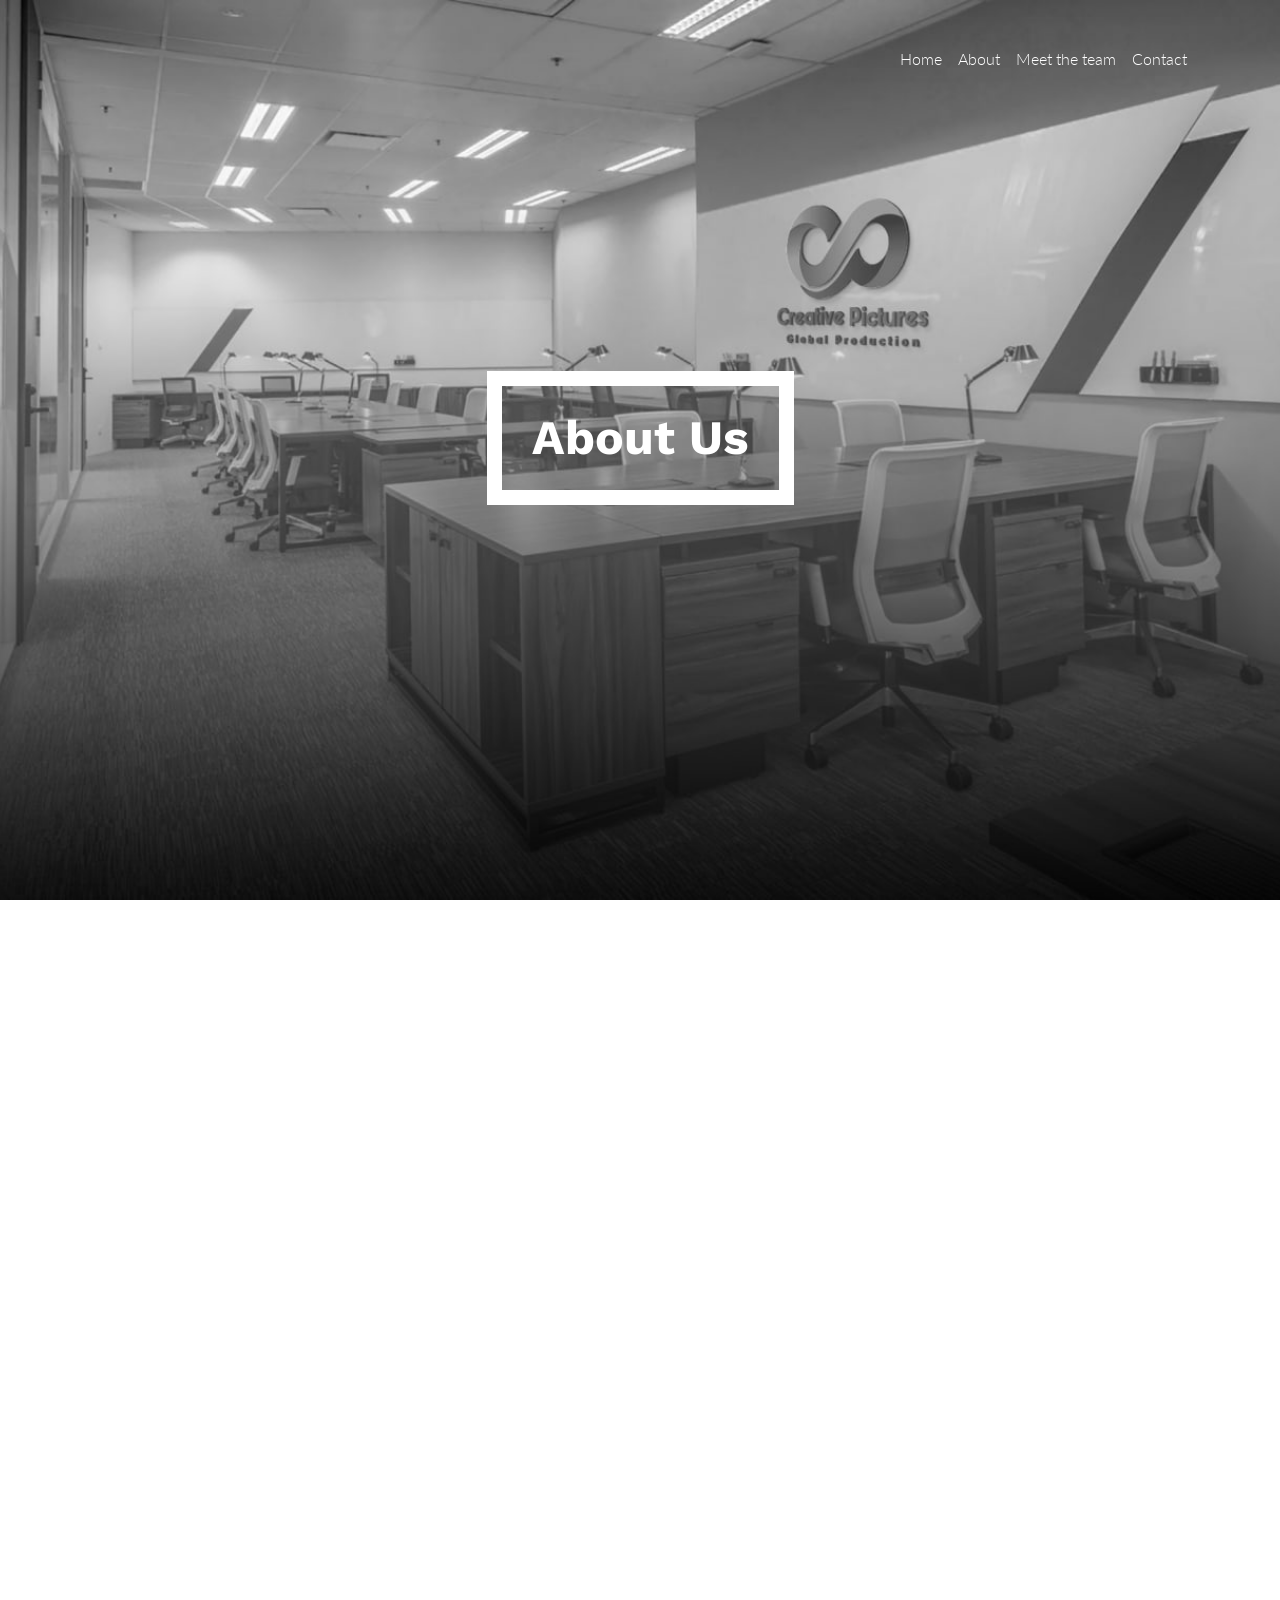
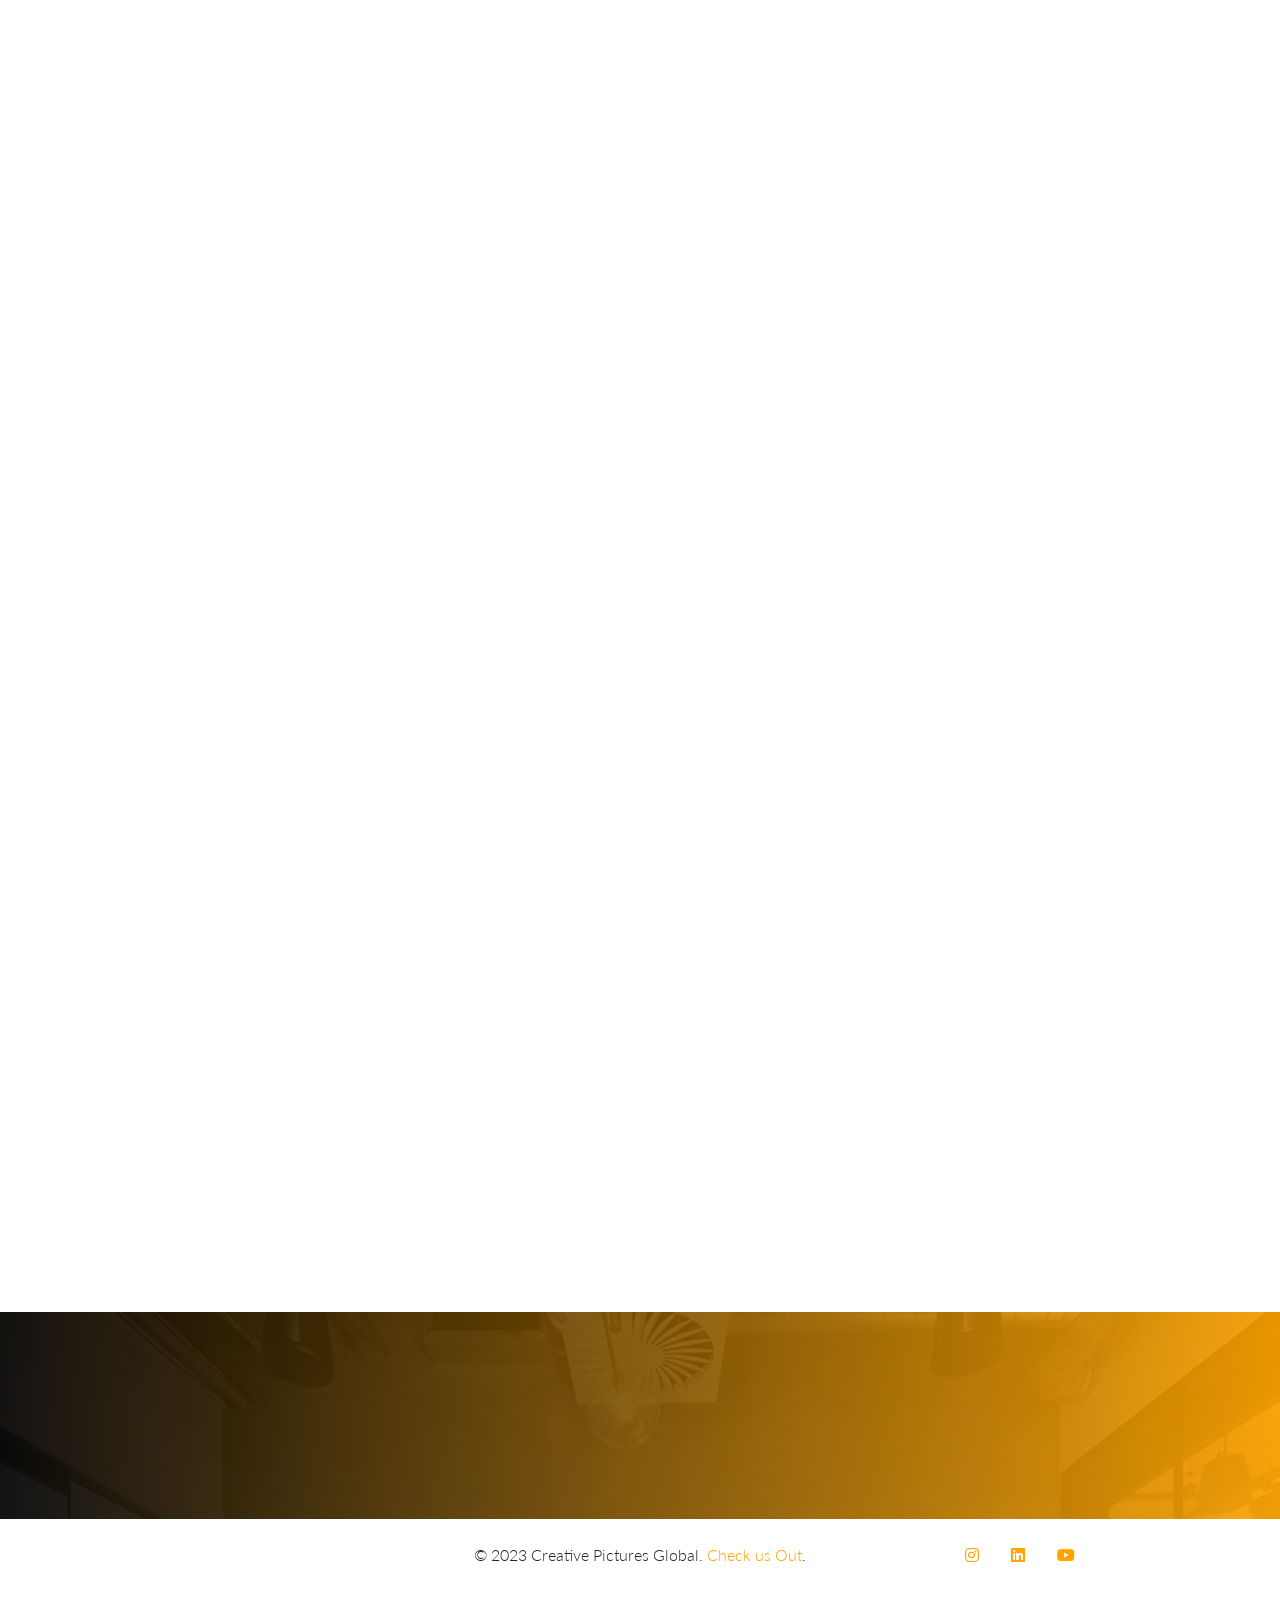
==== commit 560206f2: "added links" ====
--- a/Creative pictures Global/about.html
+++ b/Creative pictures Global/about.html
@@ -9,7 +9,7 @@
     <meta charset="utf-8">
     <meta http-equiv="X-UA-Compatible" content="IE=edge">
     <title>Creative Pictures Global</title>
-    <link rel="icon" type="image/x-icon" href="/img/favi.png">
+    <link rel="icon" type="image/x-icon" href="/Creative pictures Global/img/favi.png">
     <meta name="description" content="Roxy">
     <meta name="viewport" content="width=device-width, initial-scale=1, shrink-to-fit=no">
 
@@ -150,19 +150,13 @@
            
             <div class="col-lg-4 col-md-12">
             	<nav class="nav nav-mastfoot justify-content-center">
-	                <a class="nav-link" href="#">
-	                	<i class="fab fa-facebook-f"></i>
-	                </a>
-	                <a class="nav-link" href="#">
-	                	<i class="fab fa-twitter"></i>
-	                </a>
-	                <a class="nav-link" href="#">
+	                <a class="nav-link" href="https://www.instagram.com/creativepicturesglobal/">
 	                	<i class="fab fa-instagram"></i>
 	                </a>
-	                <a class="nav-link" href="#">
+	                <a class="nav-link" href="https://www.linkedin.com/in/creative-pictures-global-46430a203/">
 	                	<i class="fab fa-linkedin"></i>
 	                </a>
-	                <a class="nav-link" href="#">
+	                <a class="nav-link" href="https://www.youtube.com/channel/UCNPiJTrZjb_lVvlX7PQXlbg/about">
 	                	<i class="fab fa-youtube"></i>
 	                </a>
 	            </nav>
--- a/Creative pictures Global/css/style.min.css
+++ b/Creative pictures Global/css/style.min.css
@@ -191,67 +191,7 @@
       bottom: 0;
       /* z-index: -1; */
     }
-    /* .vid1{
-     width: 50%;
-     height: 50%;
-     object-fit:contain;
-     position: relative; 
-     left: 0;
-     right: 0;
-     top: 0;
-     bottom: 0;
-    }
-    .vid2{
-      width: 50%;
-      height: 50%;
-      object-fit: contain;
-      position: relative; 
-      left: 0;
-      right: 0;
-      top: 0;
-      bottom: 0;
-     }
-     .vid3{
-      width: 50%;
-      height: 50%;
-      object-fit: contain;
-      position: relative; 
-      left: 0;
-      right: 0;
-      top: 0;
-      bottom: 0;
-     }
-     .vid4{
-      width: 50%;
-      height: 50%;
-      object-fit: contain;
-      position: relative; 
-      left: 0;
-      right: 0;
-      top: 0;
-      bottom: 0;
-     }
-     .vid5{
-      width: 50%;
-      height: 50%;
-      object-fit: contain;
-      position: relative; 
-      left: 0;
-      right: 0;
-      top: 0;
-      bottom: 0;
-     }
-     .vid6{
-      width: 50%;
-      height: 50%;
-      object-fit: contain;
-      position: relative; 
-      left: 0;
-      right: 0;
-      top: 0;
-      bottom: 0;
-     } */
-
+    
   .jumbotron h1 {
     line-height: .9;
     font-weight: bold;
@@ -762,8 +702,9 @@
   display: none; }
 
 .client-slider .client-item {
-  align-items: center;
-  padding: 0 40px; }
+  align-items:center;
+  padding: 0 40px; 
+}
 
 /*=====  End of CLIENT  ======*/
 /*==================================
@@ -812,4 +753,11 @@
       }
     }
 
+    @media(max-width:535px){
+      .client-item{
+        height: 513px;
+        width: 303px;
+      }
+    }
+
 /*=====  End of RESPONSIVE  ======*/
